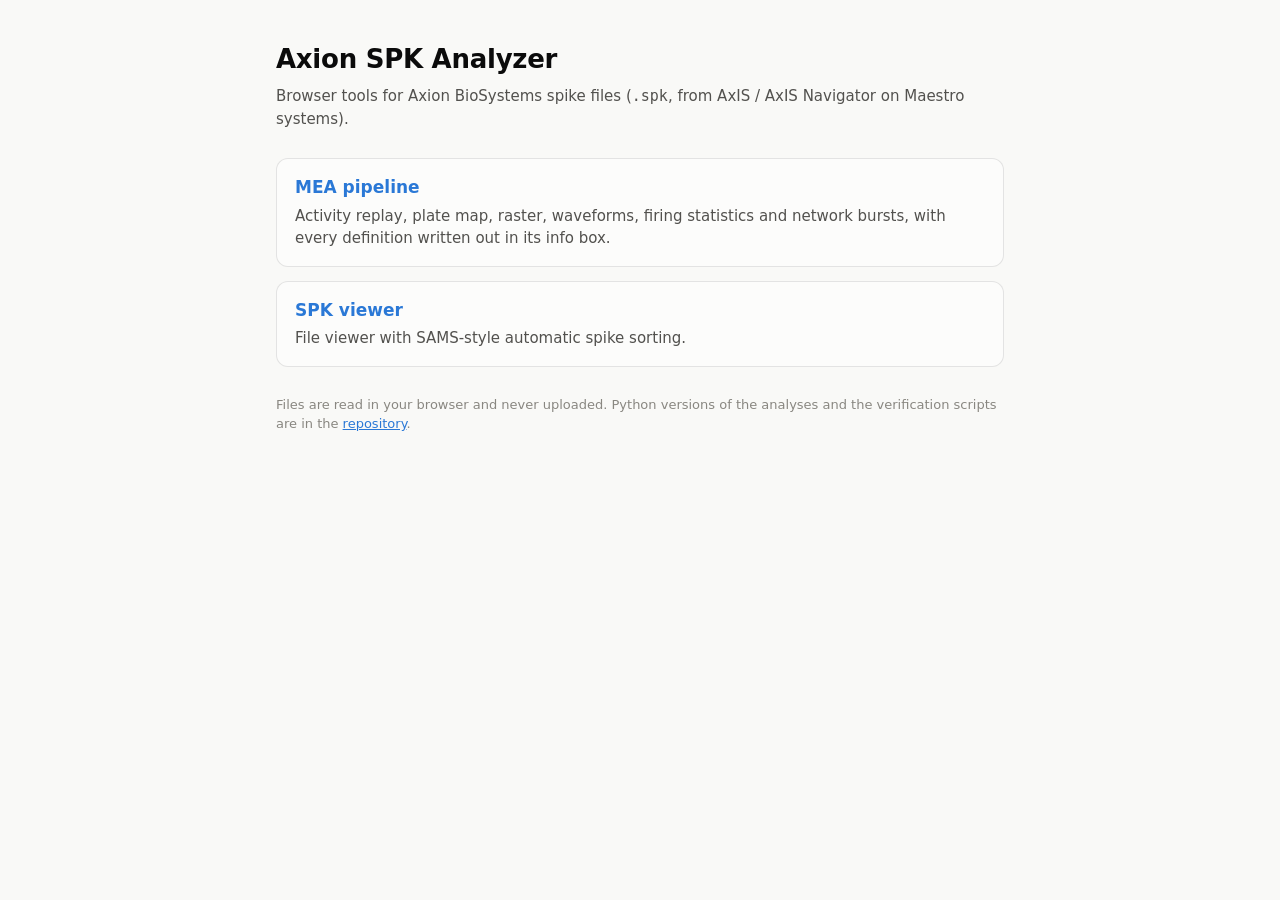
==== index.html @ 6fc708de "First commit with code" ====
<!doctype html>
<html lang="en">
<head>
<meta charset="utf-8">
<meta name="viewport" content="width=device-width, initial-scale=1">
<title>Axion SPK Analyzer</title>
<link rel="stylesheet" href="css/style.css">
</head>
<body class="page-home">
<main>
  <h1>Axion SPK Analyzer</h1>
  <p class="lead">Browser tools for Axion BioSystems spike files (<code>.spk</code>, from AxIS / AxIS Navigator on Maestro systems).</p>
  <div class="apps">
    <a class="app" href="mea_pipeline.html">
      <h2>MEA pipeline</h2>
      <p>Activity replay, plate map, raster, waveforms, firing statistics and network bursts, with every definition written out in its info box.</p>
    </a>
    <a class="app" href="spk_viewer.html">
      <h2>SPK viewer</h2>
      <p>File viewer with SAMS-style automatic spike sorting.</p>
    </a>
  </div>
  <p class="note">Files are read in your browser and never uploaded. Python versions of the analyses and the verification scripts are in the <a href="https://github.com/cnr-ibf-pa/axion-spk-analyzer">repository</a>.</p>
</main>
</body>
</html>
---- css/style.css ----
/* Axion SPK Analyzer: styles shared by index.html, mea_pipeline.html and spk_viewer.html.
   Colour tokens and the rules common to the pages come first. Each page's own rules follow in its
   section, limited to that page by the class on its <body> (page-mea, page-viewer, page-home).
   :where() adds no specificity, so every rule weighs the same as it did inside its page. */

/* ---- Colour tokens: light, dark by system preference, dark chosen with the Theme button ---- */
:root {
  color-scheme: light;
  --page: #f9f9f7; --surface: #fcfcfb; --ink: #0b0b0b; --ink-2: #52514e; --muted: #898781; --grid: #e1e0d9;
  --axis: #c3c2b7; --border: rgba(11,11,11,0.10); --accent: #2a78d6; --accent-wash: rgba(42,120,214,0.10); --empty: #f0efec; --critical: #d03b3b;
  --mean: #008300; --font: system-ui, -apple-system, "Segoe UI", sans-serif;
  --nb1: #0072b2; --nb2: #d48a00; --nb3: #b5589a;
  --seq-0: #cde2fb; --seq-1: #9ec5f4; --seq-2: #6da7ec; --seq-3: #3987e5; --seq-4: #256abf; --seq-5: #184f95;
  --seq-6: #0d366b;
  --cat-1: #2a78d6; --cat-2: #eb6834; --cat-3: #1baf7a; --cat-4: #eda100; --cat-5: #e87ba4; --cat-6: #008300;
  --cat-7: #6250d6; --cat-8: #e34948;
}
@media (prefers-color-scheme: dark) {
  :root:not([data-theme="light"]) {
    color-scheme: dark;
    --page: #0d0d0d; --surface: #1a1a19; --ink: #f0efec; --ink-2: #c3c2b7; --muted: #898781; --grid: #2c2c2a;
    --axis: #383835; --border: rgba(255,255,255,0.10); --accent: #3987e5; --accent-wash: rgba(57,135,229,0.16); --empty: #262624;
    --nb1: #56b4e9; --nb2: #e69f00; --nb3: #d982bd;
    --seq-0: #0d366b; --seq-1: #104281; --seq-2: #184f95; --seq-3: #256abf; --seq-4: #3987e5; --seq-5: #6da7ec;
    --seq-6: #b7d3f6;
    --cat-1: #3987e5; --cat-2: #d95926; --cat-3: #199e70; --cat-4: #c98500; --cat-5: #d55181; --cat-6: #008300;
    --cat-7: #9085e9; --cat-8: #e66767;
  }
}
:root[data-theme="dark"] {
  color-scheme: dark;
  --page: #0d0d0d; --surface: #1a1a19; --ink: #f0efec; --ink-2: #c3c2b7; --muted: #898781; --grid: #2c2c2a;
  --axis: #383835; --border: rgba(255,255,255,0.10); --accent: #3987e5; --accent-wash: rgba(57,135,229,0.16); --empty: #262624;
  --nb1: #56b4e9; --nb2: #e69f00; --nb3: #d982bd;
  --seq-0: #0d366b; --seq-1: #104281; --seq-2: #184f95; --seq-3: #256abf; --seq-4: #3987e5; --seq-5: #6da7ec;
  --seq-6: #b7d3f6;
  --cat-1: #3987e5; --cat-2: #d95926; --cat-3: #199e70; --cat-4: #c98500; --cat-5: #d55181; --cat-6: #008300;
  --cat-7: #9085e9; --cat-8: #e66767;
}

/* ---- Shared by the MEA pipeline and the SPK viewer ---- */
* { box-sizing: border-box; }
html, body { margin: 0; }
body { background: var(--page); color: var(--ink); font: 14px/1.45 var(--font); }
header h1 { font-size: 16px; margin: 0; font-weight: 600; }
header .file { color: var(--ink-2); overflow-wrap: anywhere; }
header .spacer { flex: 1; }
button, .btn { font: inherit; color: var(--ink); background: var(--surface); border: 1px solid var(--border); border-radius: 8px; padding: 6px 12px; cursor: pointer; }
button:hover, .btn:hover { background: var(--accent-wash); }
select { font: inherit; color: var(--ink); background: var(--surface); border: 1px solid var(--border); border-radius: 8px; padding: 5px 8px; margin-left: 4px; }
main { padding: 16px 20px 40px; max-width: 1600px; margin: 0 auto; }
#drop { border: 2px dashed var(--axis); border-radius: 14px; padding: 64px 20px; text-align: center; color: var(--ink-2); background: var(--surface); }
#drop.over { border-color: var(--accent); background: var(--accent-wash); }
#drop h2 { color: var(--ink); font-size: 20px; margin: 0 0 8px; }
#drop p { margin: 6px 0; }
.err { color: var(--critical); white-space: pre-wrap; }
.err:not(:empty) { margin-bottom: 12px; padding: 10px 14px; border: 1px solid var(--critical); border-radius: 10px; background: var(--surface); }
.tile .k { color: var(--muted); font-size: 12px; }
.tile .v { font-size: 22px; font-weight: 600; margin-top: 2px; overflow-wrap: anywhere; line-height: 1.2; }
.toolbar .grow { flex: 1; }
canvas { display: block; width: 100%; }
.overlay { position: absolute; inset: 0; width: 100%; height: 100%; pointer-events: none; }
.tbox:focus { outline: 2px solid var(--accent); outline-offset: -1px; }
button:disabled { opacity: .45; cursor: default; background: var(--surface); }
.kv h4 { margin: 0 0 6px; font-size: 13px; color: var(--ink-2); }
table { border-collapse: collapse; width: 100%; font-size: 13px; }

/* ---- MEA pipeline (mea_pipeline.html) ---- */
:where(.page-mea) header { display: flex; align-items: center; gap: 12px 16px; padding: 14px 20px; border-bottom: 1px solid var(--border); background: var(--surface); flex-wrap: wrap; }
:where(.page-mea) button:focus-visible, :where(.page-mea) .btn:focus-within, :where(.page-mea) select:focus-visible { outline: 2px solid var(--accent); outline-offset: 1px; }
:where(.page-mea) input[type=file] { position: absolute; width: 1px; height: 1px; opacity: 0; pointer-events: none; }
:where(.page-mea) .tiles { display: grid; grid-template-columns: repeat(auto-fit, minmax(160px, 1fr)); gap: 12px; margin-bottom: 16px; }
:where(.page-mea) .tile { background: var(--surface); border: 1px solid var(--border); border-radius: 12px; padding: 12px 14px; min-width: 0; }
:where(.page-mea) .tile .s { color: var(--ink-2); font-size: 12px; overflow-wrap: anywhere; }
:where(.page-mea) .card { background: var(--surface); border: 1px solid var(--border); border-radius: 12px; padding: 14px 16px; min-width: 0; margin-bottom: 16px; }
:where(.page-mea) .card h3 { margin: 0; font-size: 15px; font-weight: 600; }
:where(.page-mea) .sub { color: var(--muted); font-size: 12px; margin: 2px 0 10px; }
:where(.page-mea) .toolbar { display: flex; gap: 8px 12px; align-items: center; flex-wrap: wrap; color: var(--ink-2); font-size: 13px; }
:where(.page-mea) #plate { cursor: pointer; touch-action: manipulation; }
:where(.page-mea) #rate { height: 72px; }
:where(.page-mea) .tlwrap { position: relative; margin-top: 8px; }
:where(.page-mea) #tl { height: 64px; cursor: pointer; touch-action: none; }
:where(.page-mea) .clock { font-variant-numeric: tabular-nums; color: var(--ink); font-weight: 600; }
:where(.page-mea) #raster { cursor: crosshair; }
:where(.page-mea) #rWrap { position: relative; touch-action: none; margin-top: 6px; }
:where(.page-mea) #rBrush { position: absolute; top: 0; bottom: 30px; background: var(--accent-wash); border-left: 1px solid var(--accent); border-right: 1px solid var(--accent); display: none; pointer-events: none; }
:where(.page-mea) .tbox { width: 86px; font: inherit; font-variant-numeric: tabular-nums; color: var(--ink); background: var(--page); border: 1px solid var(--border); border-radius: 8px; padding: 4px 8px; margin: 0 2px; }
:where(.page-mea) .tbox[aria-invalid="true"] { border-color: var(--critical); }
:where(.page-mea) #wfMain { height: 340px; }
:where(.page-mea) .wfgrid { display: grid; grid-template-columns: minmax(0, 3fr) minmax(0, 2fr); gap: 20px; margin-top: 8px; }
@media (max-width: 900px) { :where(.page-mea) .wfgrid { grid-template-columns: minmax(0, 1fr); } }
:where(.page-mea) #wfGrid { cursor: pointer; }
:where(.page-mea) .wfstats { display: grid; grid-template-columns: repeat(auto-fit, minmax(230px, 1fr)); gap: 6px 18px; margin-top: 10px; font-size: 13px; }
:where(.page-mea) .wfstats div { display: flex; flex-direction: column; }
:where(.page-mea) .wfstats span { color: var(--muted); font-size: 12px; }
:where(.page-mea) .wfstats b { font-weight: 500; color: var(--ink); font-variant-numeric: tabular-nums; }
:where(.page-mea) .wfgrid h4 { margin: 0 0 8px; font-size: 13px; font-weight: 600; color: var(--ink-2); }
:where(.page-mea) .ib { display: inline-flex; align-items: center; justify-content: center; width: 17px; height: 17px; padding: 0; margin-left: 2px; border-radius: 50%; font: italic 600 11px/1 Georgia, serif; color: var(--accent); background: var(--surface); border: 1px solid var(--accent); vertical-align: 1px; }
:where(.page-mea) .ib:hover { background: var(--accent-wash); }
:where(.page-mea) dialog#infoDlg { max-width: min(680px, calc(100vw - 32px)); border: 1px solid var(--border); border-radius: 14px; padding: 18px 22px; background: var(--surface); color: var(--ink); box-shadow: 0 12px 40px rgba(0,0,0,.25); }
:where(.page-mea) dialog#infoDlg::backdrop { background: rgba(0,0,0,.35); }
:where(.page-mea) dialog#infoDlg h3 { margin: 0 32px 8px 0; font-size: 16px; }
:where(.page-mea) dialog#infoDlg p { margin: 8px 0; color: var(--ink-2); line-height: 1.55; }
:where(.page-mea) dialog#infoDlg math[display="block"] { display: block math; margin: 14px 0; padding: 8px 4px; font-size: 1.45em; color: var(--ink); overflow-x: auto; overflow-y: hidden; max-width: 100%; }
:where(.page-mea) #infoClose { position: absolute; top: 12px; right: 12px; }
:where(.page-mea) .fsgrid { display: grid; grid-template-columns: repeat(3, minmax(0, 1fr)); gap: 16px; margin-top: 8px; }
@media (max-width: 1100px) { :where(.page-mea) .fsgrid { grid-template-columns: minmax(0, 1fr); } }
:where(.page-mea) .fsgrid h4, :where(.page-mea) .fsblock h4 { margin: 0 0 6px; font-size: 13px; font-weight: 600; color: var(--ink-2); }
:where(.page-mea) .fsgrid canvas { height: 220px; }
:where(.page-mea) .fsparams { display: flex; flex-wrap: wrap; gap: 8px 16px; align-items: center; font-size: 13px; color: var(--ink-2); margin: 6px 0 10px; }
:where(.page-mea) .fsparams input { width: 64px; font: inherit; color: var(--ink); background: var(--page); border: 1px solid var(--border); border-radius: 8px; padding: 4px 8px; margin-left: 6px; }
:where(.page-mea) .fsblock { margin-top: 18px; }
:where(.page-mea) .nbparams { display: grid; grid-template-columns: repeat(auto-fit, minmax(260px, 1fr)); gap: 10px; margin: 8px 0 4px; font-size: 13px; color: var(--ink-2); }
:where(.page-mea) .nbparams fieldset { border: 1px solid var(--grid); border-radius: 10px; padding: 6px 12px 10px; margin: 0; display: flex; flex-wrap: wrap; gap: 6px 14px; align-items: center; min-width: 0; }
:where(.page-mea) .nbparams legend { padding: 0 4px; color: var(--ink); font-weight: 600; display: inline-flex; align-items: center; gap: 6px; }
:where(.page-mea) .nbparams input { width: 60px; font: inherit; color: var(--ink); background: var(--page); border: 1px solid var(--border); border-radius: 8px; padding: 3px 6px; margin-left: 6px; }
:where(.page-mea) .nbparams button:not(.ib) { padding: 3px 8px; }
:where(.page-mea) .nbgrid { display: grid; grid-template-columns: minmax(0, 3fr) minmax(0, 2fr); gap: 20px; margin-top: 14px; }
@media (max-width: 900px) { :where(.page-mea) .nbgrid { grid-template-columns: minmax(0, 1fr); } }
:where(.page-mea) .nbgrid h4 { margin: 0 0 6px; font-size: 13px; font-weight: 600; color: var(--ink-2); }
:where(.page-mea) #nbHist { height: 220px; }
:where(.page-mea) #nbTl { cursor: pointer; }
:where(.page-mea) .tscroll { max-height: 440px; overflow: auto; border: 1px solid var(--grid); border-radius: 8px; }
:where(.page-mea) table.st { border-collapse: collapse; width: 100%; font-size: 12.5px; }
:where(.page-mea) table.st th, :where(.page-mea) table.st td { padding: 5px 8px; border-bottom: 1px solid var(--grid); text-align: left; white-space: nowrap; }
:where(.page-mea) table.st th { position: sticky; top: 0; background: var(--surface); color: var(--ink-2); font-weight: 600; cursor: pointer; z-index: 1; }
:where(.page-mea) table.st .n { text-align: right; font-variant-numeric: tabular-nums; }
:where(.page-mea) table.st tbody tr[data-c] { cursor: pointer; }
:where(.page-mea) table.st tbody tr[data-c]:hover { background: var(--accent-wash); }
:where(.page-mea) table.st tr.sel { background: var(--accent-wash); box-shadow: inset 3px 0 0 var(--accent); }
:where(.page-mea) table.st tr.inactive td { color: var(--muted); }
:where(.page-mea) table.st tr.grp td { border-top: 2px solid var(--axis); }
:where(.page-mea) .legend { display: flex; align-items: center; gap: 8px 14px; color: var(--ink-2); font-size: 12px; margin-top: 10px; flex-wrap: wrap; }
:where(.page-mea) .legend > span { display: inline-flex; align-items: center; gap: 6px; }
:where(.page-mea) .ramp { width: 160px; height: 10px; border-radius: 5px; display: inline-block; }
:where(.page-mea) .sw { display: inline-block; width: 12px; height: 12px; border-radius: 3px; border: 1px solid var(--border); flex: none; }
:where(.page-mea) .selbar { display: flex; flex-wrap: wrap; gap: 4px 16px; align-items: baseline; padding: 10px 14px; margin-top: 12px; border-radius: 10px; background: var(--accent-wash); font-size: 13px; color: var(--ink-2); }
:where(.page-mea) .selbar b { color: var(--ink); font-size: 14px; }
:where(.page-mea) #tip { position: fixed; pointer-events: none; background: var(--surface); color: var(--ink); border: 1px solid var(--border); box-shadow: 0 4px 16px rgba(0,0,0,.12); border-radius: 8px; padding: 6px 10px; font-size: 12px; display: none; z-index: 10; max-width: 320px; }
:where(.page-mea) details.card > summary { cursor: pointer; font-weight: 600; }
:where(.page-mea) .kv { display: grid; grid-template-columns: repeat(auto-fit, minmax(320px, 1fr)); gap: 16px; margin-top: 10px; }
:where(.page-mea) td { text-align: left; padding: 4px 8px; border-bottom: 1px solid var(--grid); vertical-align: top; overflow-wrap: anywhere; }
:where(.page-mea) .kv td:first-child { color: var(--ink-2); width: 42%; }
@media (max-width: 600px) { :where(.page-mea) .tile .v { font-size: 19px; } }

/* ---- SPK viewer (spk_viewer.html) ---- */
:where(.page-viewer) header { display: flex; align-items: center; gap: 16px; padding: 14px 20px; border-bottom: 1px solid var(--border); background: var(--surface); flex-wrap: wrap; }
:where(.page-viewer) input[type=file] { display: none; }
:where(.page-viewer) .urlform { display: flex; gap: 6px; flex: 1 1 320px; max-width: 520px; }
:where(.page-viewer) .urlform input { flex: 1; min-width: 0; font: inherit; color: var(--ink); background: var(--page); border: 1px solid var(--border); border-radius: 8px; padding: 6px 10px; }
:where(.page-viewer) .urlform input:focus { outline: 2px solid var(--accent); outline-offset: -1px; }
:where(.page-viewer) .tiles { display: grid; grid-template-columns: repeat(auto-fit, minmax(150px, 1fr)); gap: 12px; margin-bottom: 16px; }
:where(.page-viewer) .tile { background: var(--surface); border: 1px solid var(--border); border-radius: 12px; padding: 12px 14px; }
:where(.page-viewer) .tile .s { color: var(--ink-2); font-size: 12px; }
:where(.page-viewer) .card { background: var(--surface); border: 1px solid var(--border); border-radius: 12px; padding: 14px 16px; min-width: 0; }
:where(.page-viewer) .card h3 { margin: 0 0 2px; font-size: 14px; font-weight: 600; }
:where(.page-viewer) .card .sub { color: var(--muted); font-size: 12px; margin-bottom: 8px; }
:where(.page-viewer) .row { display: grid; gap: 16px; margin-bottom: 16px; }
:where(.page-viewer) .r1 { grid-template-columns: minmax(320px, 5fr) minmax(0, 7fr); }
:where(.page-viewer) .r2 { grid-template-columns: repeat(2, minmax(0, 1fr)); }
@media (max-width: 980px) { :where(.page-viewer) .r1, :where(.page-viewer) .r2 { grid-template-columns: minmax(0,1fr); } }
:where(.page-viewer) #plate { height: 360px; cursor: pointer; }
:where(.page-viewer) #raster { height: 520px; cursor: crosshair; }
:where(.page-viewer) .chart { height: 240px; }
:where(.page-viewer) .toolbar { display: flex; gap: 8px; align-items: center; flex-wrap: wrap; margin-bottom: 8px; color: var(--ink-2); font-size: 13px; }
:where(.page-viewer) .legend { display: flex; align-items: center; gap: 8px; color: var(--ink-2); font-size: 12px; margin-top: 8px; flex-wrap: wrap; }
:where(.page-viewer) .ramp { width: 140px; height: 10px; border-radius: 5px; }
:where(.page-viewer) .sw { display: inline-block; width: 12px; height: 12px; border-radius: 3px; vertical-align: -2px; border: 1px solid var(--border); }
:where(.page-viewer) #tip { position: fixed; pointer-events: none; background: var(--surface); color: var(--ink); border: 1px solid var(--border); box-shadow: 0 4px 16px rgba(0,0,0,.12); border-radius: 8px; padding: 6px 10px; font-size: 12px; display: none; z-index: 10; white-space: nowrap; }
:where(.page-viewer) #tip b { font-weight: 600; }
:where(.page-viewer) .wrap-rel { position: relative; }
:where(.page-viewer) .wgrid { display: grid; grid-template-columns: repeat(auto-fill, minmax(280px, 1fr)); gap: 12px; }
:where(.page-viewer) .wwell { border: 1px solid var(--border); border-radius: 10px; padding: 8px 10px 10px; min-width: 0; }
:where(.page-viewer) .wwell h4 { margin: 0 0 6px; font-size: 13px; font-weight: 600; display: flex; justify-content: space-between; gap: 8px; }
:where(.page-viewer) .wwell h4 span { color: var(--muted); font-weight: 400; font-size: 12px; }
:where(.page-viewer) .wwell canvas { cursor: pointer; }
:where(.page-viewer) .replay { margin-bottom: 16px; padding-bottom: 8px; }
:where(.page-viewer) #timeline { height: 64px; cursor: pointer; touch-action: none; }
:where(.page-viewer) .clock { font-variant-numeric: tabular-nums; color: var(--ink); font-weight: 600; min-width: 150px; }
:where(.page-viewer) #brush, :where(.page-viewer) #sbBrush, :where(.page-viewer) #trBrush { position: absolute; top: 0; bottom: 0; background: var(--accent-wash); border-left: 1px solid var(--accent); border-right: 1px solid var(--accent); display: none; pointer-events: none; }
:where(.page-viewer) details { margin-bottom: 16px; }
:where(.page-viewer) details > summary { cursor: pointer; font-weight: 600; padding: 4px 0; }
:where(.page-viewer) th, :where(.page-viewer) td { text-align: left; padding: 5px 8px; border-bottom: 1px solid var(--grid); }
:where(.page-viewer) th { color: var(--ink-2); font-weight: 600; cursor: pointer; user-select: none; position: sticky; top: 0; background: var(--surface); }
:where(.page-viewer) td.n, :where(.page-viewer) th.n { text-align: right; font-variant-numeric: tabular-nums; }
:where(.page-viewer) tbody tr { cursor: pointer; }
:where(.page-viewer) tbody tr:hover { background: var(--accent-wash); }
:where(.page-viewer) tbody tr.sel { background: var(--accent-wash); box-shadow: inset 3px 0 0 var(--accent); }
:where(.page-viewer) .scroll { max-height: 420px; overflow: auto; }
:where(.page-viewer) .kv { display: grid; grid-template-columns: repeat(auto-fit, minmax(340px, 1fr)); gap: 16px; }
:where(.page-viewer) .kv td:first-child { color: var(--ink-2); width: 45%; }
:where(.page-viewer) .selname { font-weight: 600; color: var(--ink); }
:where(.page-viewer) .sortgrid { display: grid; grid-template-columns: repeat(auto-fit, minmax(360px, 1fr)); gap: 16px; }
:where(.page-viewer) .sortgrid h4 { margin: 0 0 6px; font-size: 13px; font-weight: 600; display: flex; align-items: center; justify-content: space-between; gap: 8px; }
:where(.page-viewer) #sortPca, :where(.page-viewer) #sortTpl, :where(.page-viewer) #sortPca3 { height: 300px; }
:where(.page-viewer) #sortPca3 { cursor: grab; touch-action: none; }
:where(.page-viewer) #trace { height: 240px; cursor: crosshair; touch-action: none; }
:where(.page-viewer) .sbgrid { display: grid; grid-template-columns: minmax(0, 2fr) minmax(300px, 1fr); gap: 16px; }
@media (max-width: 980px) { :where(.page-viewer) .sbgrid { grid-template-columns: minmax(0, 1fr); } }
:where(.page-viewer) #sbScatter { height: 320px; cursor: crosshair; touch-action: none; }
:where(.page-viewer) #sbWave { height: 320px; }
:where(.page-viewer) #sbLegend label { display: inline-flex; align-items: center; gap: 5px; cursor: pointer; }
:where(.page-viewer) #sbLegend input { margin: 0; accent-color: var(--accent); }
:where(.page-viewer) .tbox { width: 92px; font: inherit; font-variant-numeric: tabular-nums; color: var(--ink); background: var(--page); border: 1px solid var(--border); border-radius: 8px; padding: 4px 8px; margin: 0 2px; }
:where(.page-viewer) .tbox[aria-invalid="true"] { border-color: var(--critical); outline-color: var(--critical); }
:where(.page-viewer) #sbInfo { color: var(--ink-2); font-size: 13px; margin-top: 8px; min-height: 1.4em; }
:where(.page-viewer) #sortPca3.grabbing { cursor: grabbing; }
:where(.page-viewer) #sortPca { cursor: crosshair; }
:where(.page-viewer) .sortparams { margin: 6px 0 4px; }
:where(.page-viewer) .sortparams summary { font-weight: 400; color: var(--ink-2); font-size: 13px; }
:where(.page-viewer) .pgrid { display: flex; flex-wrap: wrap; gap: 8px 18px; align-items: center; padding: 8px 0 2px; font-size: 13px; color: var(--ink-2); }
:where(.page-viewer) .pgrid input { width: 72px; font: inherit; color: var(--ink); background: var(--page); border: 1px solid var(--border); border-radius: 8px; padding: 4px 8px; margin-left: 6px; }
:where(.page-viewer) #unitTable tr.unsorted td { color: var(--muted); }
:where(.page-viewer) #unitTable td { white-space: nowrap; }
:where(.page-viewer) #unitTable input { margin: 0; accent-color: var(--accent); }
:where(.page-viewer) #sortSub { color: var(--ink-2); font-size: 13px; margin: 6px 0 12px; }
:where(.page-viewer) #sortStatus { color: var(--muted); font-size: 12px; }
@media (max-width: 600px) { :where(.page-viewer) #raster { height: 420px; } }

/* ---- Landing page (index.html) ---- */
body:where(.page-home) { background: var(--page); color: var(--ink); font: 15px/1.5 var(--font); }
:where(.page-home) main { max-width: 760px; margin: 0 auto; padding: 40px 16px 56px; }
:where(.page-home) h1 { font-size: 26px; margin: 0 0 6px; letter-spacing: -0.01em; }
:where(.page-home) .lead { color: var(--ink-2); margin: 0 0 28px; }
:where(.page-home) .apps { display: grid; gap: 14px; }
:where(.page-home) a.app { display: block; text-decoration: none; color: inherit; background: var(--surface); border: 1px solid var(--border); border-radius: 12px; padding: 16px 18px; }
:where(.page-home) a.app:hover { background: var(--accent-wash); border-color: var(--accent); }
:where(.page-home) a.app:focus-visible { outline: 2px solid var(--accent); outline-offset: 2px; }
:where(.page-home) a.app h2 { font-size: 17px; margin: 0 0 4px; color: var(--accent); }
:where(.page-home) a.app p { margin: 0; color: var(--ink-2); }
:where(.page-home) .note { margin-top: 28px; color: var(--muted); font-size: 13px; }
:where(.page-home) .note a { color: var(--accent); }

/* ---- Narrow screens, shared (kept last, as in the pages) ---- */
@media (max-width: 600px) { :where(.page-mea, .page-viewer) main { padding: 12px 16px 32px; } }
@media (max-width: 600px) { :where(.page-mea, .page-viewer) header { padding: 12px 16px; } }
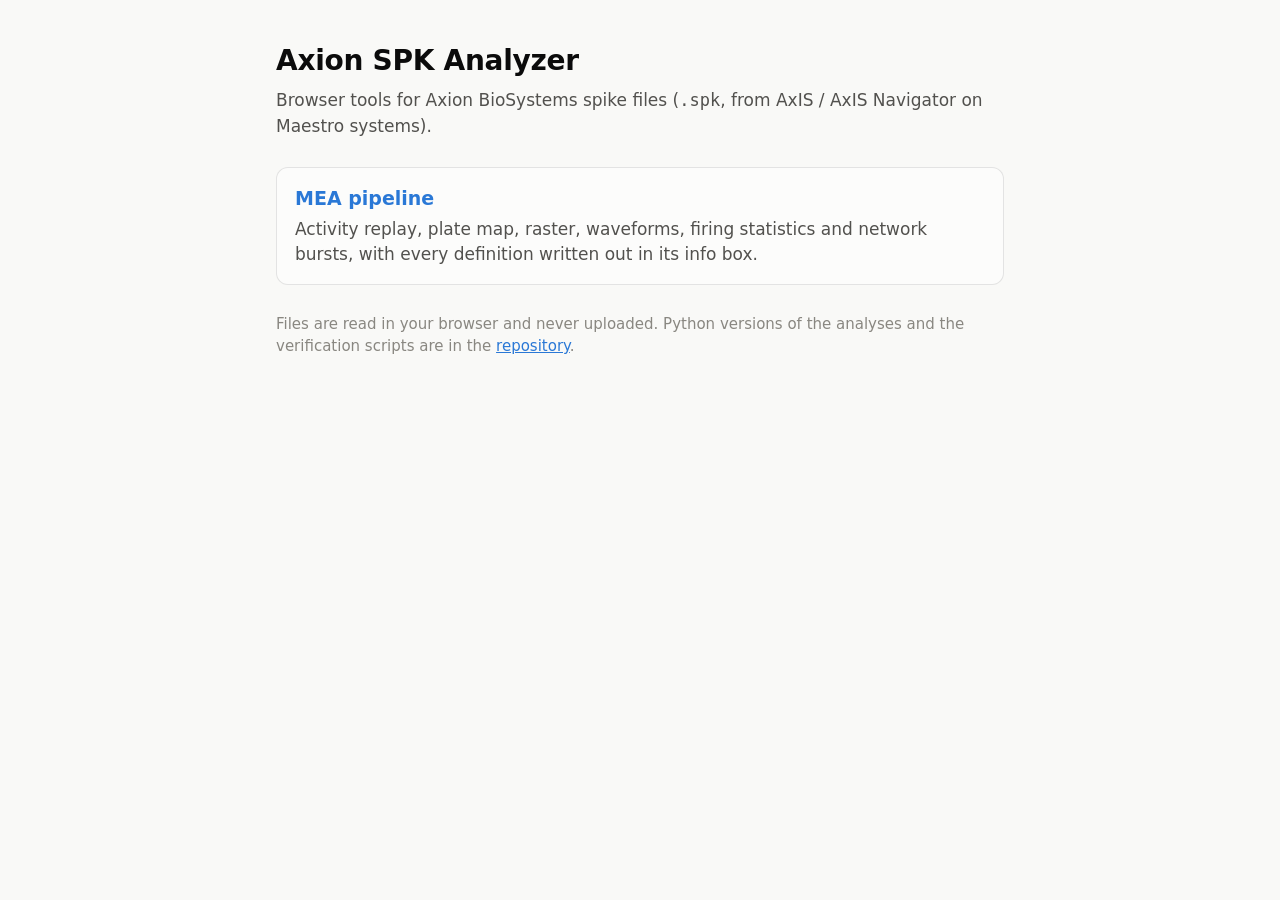
==== commit 97bb96cf: "Added spider plots" ====
--- a/index.html
+++ b/index.html
@@ -15,10 +15,6 @@
       <h2>MEA pipeline</h2>
       <p>Activity replay, plate map, raster, waveforms, firing statistics and network bursts, with every definition written out in its info box.</p>
     </a>
-    <a class="app" href="spk_viewer.html">
-      <h2>SPK viewer</h2>
-      <p>File viewer with SAMS-style automatic spike sorting.</p>
-    </a>
   </div>
   <p class="note">Files are read in your browser and never uploaded. Python versions of the analyses and the verification scripts are in the <a href="https://github.com/cnr-ibf-pa/axion-spk-analyzer">repository</a>.</p>
 </main>
--- a/css/style.css
+++ b/css/style.css
@@ -1,13 +1,14 @@
-/* Axion SPK Analyzer: styles shared by index.html, mea_pipeline.html and spk_viewer.html.
+/* Axion SPK Analyzer: styles shared by index.html and mea_pipeline.html.
    Colour tokens and the rules common to the pages come first. Each page's own rules follow in its
-   section, limited to that page by the class on its <body> (page-mea, page-viewer, page-home).
+   section, limited to that page by the class on its <body> (page-mea, page-home).
    :where() adds no specificity, so every rule weighs the same as it did inside its page. */
 
 /* ---- Colour tokens: light, dark by system preference, dark chosen with the Theme button ---- */
 :root {
   color-scheme: light;
   --page: #f9f9f7; --surface: #fcfcfb; --ink: #0b0b0b; --ink-2: #52514e; --muted: #898781; --grid: #e1e0d9;
-  --axis: #c3c2b7; --border: rgba(11,11,11,0.10); --accent: #2a78d6; --accent-wash: rgba(42,120,214,0.10); --empty: #f0efec; --critical: #d03b3b;
+  --axis: #c3c2b7; --border: rgba(11,11,11,0.10); --accent: #2a78d6; --accent-wash: rgba(42,120,214,0.10); --empty: #f0efec; --critical: #d03b3b; --warning: #a35f00; --warning-wash: rgba(237,161,0,0.12);
+  --meas-n: #0f6e6e; --meas-r: #7445b0; --meas-d: #9a5a00; /* spider labels: count, rate, median duration */
   --mean: #008300; --font: system-ui, -apple-system, "Segoe UI", sans-serif;
   --nb1: #0072b2; --nb2: #d48a00; --nb3: #b5589a;
   --seq-0: #cde2fb; --seq-1: #9ec5f4; --seq-2: #6da7ec; --seq-3: #3987e5; --seq-4: #256abf; --seq-5: #184f95;
@@ -19,7 +20,7 @@
   :root:not([data-theme="light"]) {
     color-scheme: dark;
     --page: #0d0d0d; --surface: #1a1a19; --ink: #f0efec; --ink-2: #c3c2b7; --muted: #898781; --grid: #2c2c2a;
-    --axis: #383835; --border: rgba(255,255,255,0.10); --accent: #3987e5; --accent-wash: rgba(57,135,229,0.16); --empty: #262624;
+    --axis: #383835; --border: rgba(255,255,255,0.10); --accent: #3987e5; --accent-wash: rgba(57,135,229,0.16); --empty: #262624; --warning: #f0b44a; --warning-wash: rgba(240,180,74,0.12); --meas-n: #5cc8c8; --meas-r: #b9a2ec; --meas-d: #f0b44a;
     --nb1: #56b4e9; --nb2: #e69f00; --nb3: #d982bd;
     --seq-0: #0d366b; --seq-1: #104281; --seq-2: #184f95; --seq-3: #256abf; --seq-4: #3987e5; --seq-5: #6da7ec;
     --seq-6: #b7d3f6;
@@ -30,7 +31,7 @@
 :root[data-theme="dark"] {
   color-scheme: dark;
   --page: #0d0d0d; --surface: #1a1a19; --ink: #f0efec; --ink-2: #c3c2b7; --muted: #898781; --grid: #2c2c2a;
-  --axis: #383835; --border: rgba(255,255,255,0.10); --accent: #3987e5; --accent-wash: rgba(57,135,229,0.16); --empty: #262624;
+  --axis: #383835; --border: rgba(255,255,255,0.10); --accent: #3987e5; --accent-wash: rgba(57,135,229,0.16); --empty: #262624; --warning: #f0b44a; --warning-wash: rgba(240,180,74,0.12); --meas-n: #5cc8c8; --meas-r: #b9a2ec; --meas-d: #f0b44a;
   --nb1: #56b4e9; --nb2: #e69f00; --nb3: #d982bd;
   --seq-0: #0d366b; --seq-1: #104281; --seq-2: #184f95; --seq-3: #256abf; --seq-4: #3987e5; --seq-5: #6da7ec;
   --seq-6: #b7d3f6;
@@ -38,11 +39,11 @@
   --cat-7: #9085e9; --cat-8: #e66767;
 }
 
-/* ---- Shared by the MEA pipeline and the SPK viewer ---- */
+/* ---- Shared rules ---- */
 * { box-sizing: border-box; }
 html, body { margin: 0; }
-body { background: var(--page); color: var(--ink); font: 14px/1.45 var(--font); }
-header h1 { font-size: 16px; margin: 0; font-weight: 600; }
+body { background: var(--page); color: var(--ink); font: 16px/1.45 var(--font); }
+header h1 { font-size: 18px; margin: 0; font-weight: 600; }
 header .file { color: var(--ink-2); overflow-wrap: anywhere; }
 header .spacer { flex: 1; }
 button, .btn { font: inherit; color: var(--ink); background: var(--surface); border: 1px solid var(--border); border-radius: 8px; padding: 6px 12px; cursor: pointer; }
@@ -51,19 +52,19 @@
 main { padding: 16px 20px 40px; max-width: 1600px; margin: 0 auto; }
 #drop { border: 2px dashed var(--axis); border-radius: 14px; padding: 64px 20px; text-align: center; color: var(--ink-2); background: var(--surface); }
 #drop.over { border-color: var(--accent); background: var(--accent-wash); }
-#drop h2 { color: var(--ink); font-size: 20px; margin: 0 0 8px; }
+#drop h2 { color: var(--ink); font-size: 22px; margin: 0 0 8px; }
 #drop p { margin: 6px 0; }
 .err { color: var(--critical); white-space: pre-wrap; }
 .err:not(:empty) { margin-bottom: 12px; padding: 10px 14px; border: 1px solid var(--critical); border-radius: 10px; background: var(--surface); }
-.tile .k { color: var(--muted); font-size: 12px; }
-.tile .v { font-size: 22px; font-weight: 600; margin-top: 2px; overflow-wrap: anywhere; line-height: 1.2; }
+.tile .k { color: var(--muted); font-size: 14px; }
+.tile .v { font-size: 24px; font-weight: 600; margin-top: 2px; overflow-wrap: anywhere; line-height: 1.2; }
 .toolbar .grow { flex: 1; }
 canvas { display: block; width: 100%; }
 .overlay { position: absolute; inset: 0; width: 100%; height: 100%; pointer-events: none; }
 .tbox:focus { outline: 2px solid var(--accent); outline-offset: -1px; }
 button:disabled { opacity: .45; cursor: default; background: var(--surface); }
-.kv h4 { margin: 0 0 6px; font-size: 13px; color: var(--ink-2); }
-table { border-collapse: collapse; width: 100%; font-size: 13px; }
+.kv h4 { margin: 0 0 6px; font-size: 15px; color: var(--ink-2); }
+table { border-collapse: collapse; width: 100%; font-size: 15px; }
 
 /* ---- MEA pipeline (mea_pipeline.html) ---- */
 :where(.page-mea) header { display: flex; align-items: center; gap: 12px 16px; padding: 14px 20px; border-bottom: 1px solid var(--border); background: var(--surface); flex-wrap: wrap; }
@@ -71,11 +72,18 @@
 :where(.page-mea) input[type=file] { position: absolute; width: 1px; height: 1px; opacity: 0; pointer-events: none; }
 :where(.page-mea) .tiles { display: grid; grid-template-columns: repeat(auto-fit, minmax(160px, 1fr)); gap: 12px; margin-bottom: 16px; }
 :where(.page-mea) .tile { background: var(--surface); border: 1px solid var(--border); border-radius: 12px; padding: 12px 14px; min-width: 0; }
-:where(.page-mea) .tile .s { color: var(--ink-2); font-size: 12px; overflow-wrap: anywhere; }
+:where(.page-mea) .tile .s { color: var(--ink-2); font-size: 14px; overflow-wrap: anywhere; }
 :where(.page-mea) .card { background: var(--surface); border: 1px solid var(--border); border-radius: 12px; padding: 14px 16px; min-width: 0; margin-bottom: 16px; }
-:where(.page-mea) .card h3 { margin: 0; font-size: 15px; font-weight: 600; }
-:where(.page-mea) .sub { color: var(--muted); font-size: 12px; margin: 2px 0 10px; }
-:where(.page-mea) .toolbar { display: flex; gap: 8px 12px; align-items: center; flex-wrap: wrap; color: var(--ink-2); font-size: 13px; }
+:where(.page-mea) .card h3 { margin: 0; font-size: 17px; font-weight: 600; }
+:where(.page-mea) .sub { color: var(--muted); font-size: 14px; margin: 2px 0 10px; }
+:where(.page-mea) .coll { width: 26px; height: 26px; padding: 0; display: inline-flex; align-items: center; justify-content: center; border: 1px solid var(--border); border-radius: 6px; background: var(--surface); color: var(--ink-2); cursor: pointer; font-size: 15px; line-height: 1; }
+:where(.page-mea) .coll:hover { color: var(--ink); border-color: var(--axis); }
+:where(.page-mea) .coll svg { display: block; transition: transform .15s; }
+:where(.page-mea) .colltitle { cursor: pointer; user-select: none; }
+:where(.page-mea) .card.collapsed .coll svg { transform: rotate(-90deg); }
+:where(.page-mea) .card.collapsed > :not(.toolbar:first-child),
+:where(.page-mea) .card.collapsed > .toolbar:first-child > :not(h3):not(.coll) { display: none; } /* collapsed: only the arrow and the title */
+:where(.page-mea) .toolbar { display: flex; gap: 8px 12px; align-items: center; flex-wrap: wrap; color: var(--ink-2); font-size: 15px; }
 :where(.page-mea) #plate { cursor: pointer; touch-action: manipulation; }
 :where(.page-mea) #rate { height: 72px; }
 :where(.page-mea) .tlwrap { position: relative; margin-top: 8px; }
@@ -90,38 +98,38 @@
 :where(.page-mea) .wfgrid { display: grid; grid-template-columns: minmax(0, 3fr) minmax(0, 2fr); gap: 20px; margin-top: 8px; }
 @media (max-width: 900px) { :where(.page-mea) .wfgrid { grid-template-columns: minmax(0, 1fr); } }
 :where(.page-mea) #wfGrid { cursor: pointer; }
-:where(.page-mea) .wfstats { display: grid; grid-template-columns: repeat(auto-fit, minmax(230px, 1fr)); gap: 6px 18px; margin-top: 10px; font-size: 13px; }
+:where(.page-mea) .wfstats { display: grid; grid-template-columns: repeat(auto-fit, minmax(230px, 1fr)); gap: 6px 18px; margin-top: 10px; font-size: 15px; }
 :where(.page-mea) .wfstats div { display: flex; flex-direction: column; }
-:where(.page-mea) .wfstats span { color: var(--muted); font-size: 12px; }
+:where(.page-mea) .wfstats span { color: var(--muted); font-size: 14px; }
 :where(.page-mea) .wfstats b { font-weight: 500; color: var(--ink); font-variant-numeric: tabular-nums; }
-:where(.page-mea) .wfgrid h4 { margin: 0 0 8px; font-size: 13px; font-weight: 600; color: var(--ink-2); }
-:where(.page-mea) .ib { display: inline-flex; align-items: center; justify-content: center; width: 17px; height: 17px; padding: 0; margin-left: 2px; border-radius: 50%; font: italic 600 11px/1 Georgia, serif; color: var(--accent); background: var(--surface); border: 1px solid var(--accent); vertical-align: 1px; }
+:where(.page-mea) .wfgrid h4 { margin: 0 0 8px; font-size: 15px; font-weight: 600; color: var(--ink-2); }
+:where(.page-mea) .ib { display: inline-flex; align-items: center; justify-content: center; width: 17px; height: 17px; padding: 0; margin-left: 2px; border-radius: 50%; font: italic 600 13px/1 Georgia, serif; color: var(--accent); background: var(--surface); border: 1px solid var(--accent); vertical-align: 1px; }
 :where(.page-mea) .ib:hover { background: var(--accent-wash); }
 :where(.page-mea) dialog#infoDlg { max-width: min(680px, calc(100vw - 32px)); border: 1px solid var(--border); border-radius: 14px; padding: 18px 22px; background: var(--surface); color: var(--ink); box-shadow: 0 12px 40px rgba(0,0,0,.25); }
 :where(.page-mea) dialog#infoDlg::backdrop { background: rgba(0,0,0,.35); }
-:where(.page-mea) dialog#infoDlg h3 { margin: 0 32px 8px 0; font-size: 16px; }
+:where(.page-mea) dialog#infoDlg h3 { margin: 0 32px 8px 0; font-size: 18px; }
 :where(.page-mea) dialog#infoDlg p { margin: 8px 0; color: var(--ink-2); line-height: 1.55; }
 :where(.page-mea) dialog#infoDlg math[display="block"] { display: block math; margin: 14px 0; padding: 8px 4px; font-size: 1.45em; color: var(--ink); overflow-x: auto; overflow-y: hidden; max-width: 100%; }
 :where(.page-mea) #infoClose { position: absolute; top: 12px; right: 12px; }
 :where(.page-mea) .fsgrid { display: grid; grid-template-columns: repeat(3, minmax(0, 1fr)); gap: 16px; margin-top: 8px; }
 @media (max-width: 1100px) { :where(.page-mea) .fsgrid { grid-template-columns: minmax(0, 1fr); } }
-:where(.page-mea) .fsgrid h4, :where(.page-mea) .fsblock h4 { margin: 0 0 6px; font-size: 13px; font-weight: 600; color: var(--ink-2); }
+:where(.page-mea) .fsgrid h4, :where(.page-mea) .fsblock h4 { margin: 0 0 6px; font-size: 15px; font-weight: 600; color: var(--ink-2); }
 :where(.page-mea) .fsgrid canvas { height: 220px; }
-:where(.page-mea) .fsparams { display: flex; flex-wrap: wrap; gap: 8px 16px; align-items: center; font-size: 13px; color: var(--ink-2); margin: 6px 0 10px; }
+:where(.page-mea) .fsparams { display: flex; flex-wrap: wrap; gap: 8px 16px; align-items: center; font-size: 15px; color: var(--ink-2); margin: 6px 0 10px; }
 :where(.page-mea) .fsparams input { width: 64px; font: inherit; color: var(--ink); background: var(--page); border: 1px solid var(--border); border-radius: 8px; padding: 4px 8px; margin-left: 6px; }
 :where(.page-mea) .fsblock { margin-top: 18px; }
-:where(.page-mea) .nbparams { display: grid; grid-template-columns: repeat(auto-fit, minmax(260px, 1fr)); gap: 10px; margin: 8px 0 4px; font-size: 13px; color: var(--ink-2); }
+:where(.page-mea) .nbparams { display: grid; grid-template-columns: repeat(auto-fit, minmax(260px, 1fr)); gap: 10px; margin: 8px 0 4px; font-size: 15px; color: var(--ink-2); }
 :where(.page-mea) .nbparams fieldset { border: 1px solid var(--grid); border-radius: 10px; padding: 6px 12px 10px; margin: 0; display: flex; flex-wrap: wrap; gap: 6px 14px; align-items: center; min-width: 0; }
 :where(.page-mea) .nbparams legend { padding: 0 4px; color: var(--ink); font-weight: 600; display: inline-flex; align-items: center; gap: 6px; }
 :where(.page-mea) .nbparams input { width: 60px; font: inherit; color: var(--ink); background: var(--page); border: 1px solid var(--border); border-radius: 8px; padding: 3px 6px; margin-left: 6px; }
 :where(.page-mea) .nbparams button:not(.ib) { padding: 3px 8px; }
 :where(.page-mea) .nbgrid { display: grid; grid-template-columns: minmax(0, 3fr) minmax(0, 2fr); gap: 20px; margin-top: 14px; }
 @media (max-width: 900px) { :where(.page-mea) .nbgrid { grid-template-columns: minmax(0, 1fr); } }
-:where(.page-mea) .nbgrid h4 { margin: 0 0 6px; font-size: 13px; font-weight: 600; color: var(--ink-2); }
+:where(.page-mea) .nbgrid h4 { margin: 0 0 6px; font-size: 15px; font-weight: 600; color: var(--ink-2); }
 :where(.page-mea) #nbHist { height: 220px; }
 :where(.page-mea) #nbTl { cursor: pointer; }
 :where(.page-mea) .tscroll { max-height: 440px; overflow: auto; border: 1px solid var(--grid); border-radius: 8px; }
-:where(.page-mea) table.st { border-collapse: collapse; width: 100%; font-size: 12.5px; }
+:where(.page-mea) table.st { border-collapse: collapse; width: 100%; font-size: 14.5px; }
 :where(.page-mea) table.st th, :where(.page-mea) table.st td { padding: 5px 8px; border-bottom: 1px solid var(--grid); text-align: left; white-space: nowrap; }
 :where(.page-mea) table.st th { position: sticky; top: 0; background: var(--surface); color: var(--ink-2); font-weight: 600; cursor: pointer; z-index: 1; }
 :where(.page-mea) table.st .n { text-align: right; font-variant-numeric: tabular-nums; }
@@ -130,107 +138,78 @@
 :where(.page-mea) table.st tr.sel { background: var(--accent-wash); box-shadow: inset 3px 0 0 var(--accent); }
 :where(.page-mea) table.st tr.inactive td { color: var(--muted); }
 :where(.page-mea) table.st tr.grp td { border-top: 2px solid var(--axis); }
-:where(.page-mea) .legend { display: flex; align-items: center; gap: 8px 14px; color: var(--ink-2); font-size: 12px; margin-top: 10px; flex-wrap: wrap; }
+:where(.page-mea) .legend { display: flex; align-items: center; gap: 8px 14px; color: var(--ink-2); font-size: 14px; margin-top: 10px; flex-wrap: wrap; }
 :where(.page-mea) .legend > span { display: inline-flex; align-items: center; gap: 6px; }
 :where(.page-mea) .ramp { width: 160px; height: 10px; border-radius: 5px; display: inline-block; }
 :where(.page-mea) .sw { display: inline-block; width: 12px; height: 12px; border-radius: 3px; border: 1px solid var(--border); flex: none; }
-:where(.page-mea) .selbar { display: flex; flex-wrap: wrap; gap: 4px 16px; align-items: baseline; padding: 10px 14px; margin-top: 12px; border-radius: 10px; background: var(--accent-wash); font-size: 13px; color: var(--ink-2); }
-:where(.page-mea) .selbar b { color: var(--ink); font-size: 14px; }
-:where(.page-mea) #tip { position: fixed; pointer-events: none; background: var(--surface); color: var(--ink); border: 1px solid var(--border); box-shadow: 0 4px 16px rgba(0,0,0,.12); border-radius: 8px; padding: 6px 10px; font-size: 12px; display: none; z-index: 10; max-width: 320px; }
+:where(.page-mea) .selbar { display: flex; flex-wrap: wrap; gap: 4px 16px; align-items: baseline; padding: 10px 14px; margin-top: 12px; border-radius: 10px; background: var(--accent-wash); font-size: 15px; color: var(--ink-2); }
+:where(.page-mea) .selbar b { color: var(--ink); font-size: 16px; }
+:where(.page-mea) #tip { position: fixed; pointer-events: none; background: var(--surface); color: var(--ink); border: 1px solid var(--border); box-shadow: 0 4px 16px rgba(0,0,0,.12); border-radius: 8px; padding: 6px 10px; font-size: 14px; display: none; z-index: 40; max-width: 320px; }
 :where(.page-mea) details.card > summary { cursor: pointer; font-weight: 600; }
 :where(.page-mea) .kv { display: grid; grid-template-columns: repeat(auto-fit, minmax(320px, 1fr)); gap: 16px; margin-top: 10px; }
 :where(.page-mea) td { text-align: left; padding: 4px 8px; border-bottom: 1px solid var(--grid); vertical-align: top; overflow-wrap: anywhere; }
 :where(.page-mea) .kv td:first-child { color: var(--ink-2); width: 42%; }
-@media (max-width: 600px) { :where(.page-mea) .tile .v { font-size: 19px; } }
-
-/* ---- SPK viewer (spk_viewer.html) ---- */
-:where(.page-viewer) header { display: flex; align-items: center; gap: 16px; padding: 14px 20px; border-bottom: 1px solid var(--border); background: var(--surface); flex-wrap: wrap; }
-:where(.page-viewer) input[type=file] { display: none; }
-:where(.page-viewer) .urlform { display: flex; gap: 6px; flex: 1 1 320px; max-width: 520px; }
-:where(.page-viewer) .urlform input { flex: 1; min-width: 0; font: inherit; color: var(--ink); background: var(--page); border: 1px solid var(--border); border-radius: 8px; padding: 6px 10px; }
-:where(.page-viewer) .urlform input:focus { outline: 2px solid var(--accent); outline-offset: -1px; }
-:where(.page-viewer) .tiles { display: grid; grid-template-columns: repeat(auto-fit, minmax(150px, 1fr)); gap: 12px; margin-bottom: 16px; }
-:where(.page-viewer) .tile { background: var(--surface); border: 1px solid var(--border); border-radius: 12px; padding: 12px 14px; }
-:where(.page-viewer) .tile .s { color: var(--ink-2); font-size: 12px; }
-:where(.page-viewer) .card { background: var(--surface); border: 1px solid var(--border); border-radius: 12px; padding: 14px 16px; min-width: 0; }
-:where(.page-viewer) .card h3 { margin: 0 0 2px; font-size: 14px; font-weight: 600; }
-:where(.page-viewer) .card .sub { color: var(--muted); font-size: 12px; margin-bottom: 8px; }
-:where(.page-viewer) .row { display: grid; gap: 16px; margin-bottom: 16px; }
-:where(.page-viewer) .r1 { grid-template-columns: minmax(320px, 5fr) minmax(0, 7fr); }
-:where(.page-viewer) .r2 { grid-template-columns: repeat(2, minmax(0, 1fr)); }
-@media (max-width: 980px) { :where(.page-viewer) .r1, :where(.page-viewer) .r2 { grid-template-columns: minmax(0,1fr); } }
-:where(.page-viewer) #plate { height: 360px; cursor: pointer; }
-:where(.page-viewer) #raster { height: 520px; cursor: crosshair; }
-:where(.page-viewer) .chart { height: 240px; }
-:where(.page-viewer) .toolbar { display: flex; gap: 8px; align-items: center; flex-wrap: wrap; margin-bottom: 8px; color: var(--ink-2); font-size: 13px; }
-:where(.page-viewer) .legend { display: flex; align-items: center; gap: 8px; color: var(--ink-2); font-size: 12px; margin-top: 8px; flex-wrap: wrap; }
-:where(.page-viewer) .ramp { width: 140px; height: 10px; border-radius: 5px; }
-:where(.page-viewer) .sw { display: inline-block; width: 12px; height: 12px; border-radius: 3px; vertical-align: -2px; border: 1px solid var(--border); }
-:where(.page-viewer) #tip { position: fixed; pointer-events: none; background: var(--surface); color: var(--ink); border: 1px solid var(--border); box-shadow: 0 4px 16px rgba(0,0,0,.12); border-radius: 8px; padding: 6px 10px; font-size: 12px; display: none; z-index: 10; white-space: nowrap; }
-:where(.page-viewer) #tip b { font-weight: 600; }
-:where(.page-viewer) .wrap-rel { position: relative; }
-:where(.page-viewer) .wgrid { display: grid; grid-template-columns: repeat(auto-fill, minmax(280px, 1fr)); gap: 12px; }
-:where(.page-viewer) .wwell { border: 1px solid var(--border); border-radius: 10px; padding: 8px 10px 10px; min-width: 0; }
-:where(.page-viewer) .wwell h4 { margin: 0 0 6px; font-size: 13px; font-weight: 600; display: flex; justify-content: space-between; gap: 8px; }
-:where(.page-viewer) .wwell h4 span { color: var(--muted); font-weight: 400; font-size: 12px; }
-:where(.page-viewer) .wwell canvas { cursor: pointer; }
-:where(.page-viewer) .replay { margin-bottom: 16px; padding-bottom: 8px; }
-:where(.page-viewer) #timeline { height: 64px; cursor: pointer; touch-action: none; }
-:where(.page-viewer) .clock { font-variant-numeric: tabular-nums; color: var(--ink); font-weight: 600; min-width: 150px; }
-:where(.page-viewer) #brush, :where(.page-viewer) #sbBrush, :where(.page-viewer) #trBrush { position: absolute; top: 0; bottom: 0; background: var(--accent-wash); border-left: 1px solid var(--accent); border-right: 1px solid var(--accent); display: none; pointer-events: none; }
-:where(.page-viewer) details { margin-bottom: 16px; }
-:where(.page-viewer) details > summary { cursor: pointer; font-weight: 600; padding: 4px 0; }
-:where(.page-viewer) th, :where(.page-viewer) td { text-align: left; padding: 5px 8px; border-bottom: 1px solid var(--grid); }
-:where(.page-viewer) th { color: var(--ink-2); font-weight: 600; cursor: pointer; user-select: none; position: sticky; top: 0; background: var(--surface); }
-:where(.page-viewer) td.n, :where(.page-viewer) th.n { text-align: right; font-variant-numeric: tabular-nums; }
-:where(.page-viewer) tbody tr { cursor: pointer; }
-:where(.page-viewer) tbody tr:hover { background: var(--accent-wash); }
-:where(.page-viewer) tbody tr.sel { background: var(--accent-wash); box-shadow: inset 3px 0 0 var(--accent); }
-:where(.page-viewer) .scroll { max-height: 420px; overflow: auto; }
-:where(.page-viewer) .kv { display: grid; grid-template-columns: repeat(auto-fit, minmax(340px, 1fr)); gap: 16px; }
-:where(.page-viewer) .kv td:first-child { color: var(--ink-2); width: 45%; }
-:where(.page-viewer) .selname { font-weight: 600; color: var(--ink); }
-:where(.page-viewer) .sortgrid { display: grid; grid-template-columns: repeat(auto-fit, minmax(360px, 1fr)); gap: 16px; }
-:where(.page-viewer) .sortgrid h4 { margin: 0 0 6px; font-size: 13px; font-weight: 600; display: flex; align-items: center; justify-content: space-between; gap: 8px; }
-:where(.page-viewer) #sortPca, :where(.page-viewer) #sortTpl, :where(.page-viewer) #sortPca3 { height: 300px; }
-:where(.page-viewer) #sortPca3 { cursor: grab; touch-action: none; }
-:where(.page-viewer) #trace { height: 240px; cursor: crosshair; touch-action: none; }
-:where(.page-viewer) .sbgrid { display: grid; grid-template-columns: minmax(0, 2fr) minmax(300px, 1fr); gap: 16px; }
-@media (max-width: 980px) { :where(.page-viewer) .sbgrid { grid-template-columns: minmax(0, 1fr); } }
-:where(.page-viewer) #sbScatter { height: 320px; cursor: crosshair; touch-action: none; }
-:where(.page-viewer) #sbWave { height: 320px; }
-:where(.page-viewer) #sbLegend label { display: inline-flex; align-items: center; gap: 5px; cursor: pointer; }
-:where(.page-viewer) #sbLegend input { margin: 0; accent-color: var(--accent); }
-:where(.page-viewer) .tbox { width: 92px; font: inherit; font-variant-numeric: tabular-nums; color: var(--ink); background: var(--page); border: 1px solid var(--border); border-radius: 8px; padding: 4px 8px; margin: 0 2px; }
-:where(.page-viewer) .tbox[aria-invalid="true"] { border-color: var(--critical); outline-color: var(--critical); }
-:where(.page-viewer) #sbInfo { color: var(--ink-2); font-size: 13px; margin-top: 8px; min-height: 1.4em; }
-:where(.page-viewer) #sortPca3.grabbing { cursor: grabbing; }
-:where(.page-viewer) #sortPca { cursor: crosshair; }
-:where(.page-viewer) .sortparams { margin: 6px 0 4px; }
-:where(.page-viewer) .sortparams summary { font-weight: 400; color: var(--ink-2); font-size: 13px; }
-:where(.page-viewer) .pgrid { display: flex; flex-wrap: wrap; gap: 8px 18px; align-items: center; padding: 8px 0 2px; font-size: 13px; color: var(--ink-2); }
-:where(.page-viewer) .pgrid input { width: 72px; font: inherit; color: var(--ink); background: var(--page); border: 1px solid var(--border); border-radius: 8px; padding: 4px 8px; margin-left: 6px; }
-:where(.page-viewer) #unitTable tr.unsorted td { color: var(--muted); }
-:where(.page-viewer) #unitTable td { white-space: nowrap; }
-:where(.page-viewer) #unitTable input { margin: 0; accent-color: var(--accent); }
-:where(.page-viewer) #sortSub { color: var(--ink-2); font-size: 13px; margin: 6px 0 12px; }
-:where(.page-viewer) #sortStatus { color: var(--muted); font-size: 12px; }
-@media (max-width: 600px) { :where(.page-viewer) #raster { height: 420px; } }
+@media (max-width: 600px) { :where(.page-mea) .tile .v { font-size: 21px; } }
+
+/* ---- MEA pipeline: tabs and Multi-recording analysis ---- */
+:where(.page-mea) .topbar { position: sticky; top: 0; z-index: 30; background: var(--surface); } /* title, file name and tabs stay at the top while the page scrolls */
+:where(.page-mea) .apphead { position: sticky; top: var(--topbar-h, 110px); z-index: 20; background: var(--page); margin: -16px -20px 0; padding: 12px 20px 2px; } /* file name and summary tiles stay under the top bar */
+:where(.page-mea) .recrow { display: flex; align-items: center; gap: 8px; margin: 0 0 10px; min-width: 0; }
+:where(.page-mea) .recrow .grow { flex: 1; }
+:where(.page-mea) .recname { margin: 0; min-width: 0; font-size: 19px; font-weight: 600; white-space: nowrap; overflow: hidden; text-overflow: ellipsis; }
+:where(.page-mea) .pair { display: grid; grid-template-columns: var(--plate-w, 40%) minmax(0, 1fr); gap: 20px; align-items: start; margin-top: 10px; }
+:where(.page-mea) .subpanel { min-width: 0; }
+:where(.page-mea) .subpanel + .subpanel { border-left: 1px solid var(--grid); padding-left: 20px; }
+:where(.page-mea) .subpanel h3 { font-size: 16px; }
+@media (max-width: 1000px) { :where(.page-mea) .pair { grid-template-columns: minmax(0, 1fr); } :where(.page-mea) .subpanel + .subpanel { border-left: 0; padding-left: 0; border-top: 1px solid var(--grid); padding-top: 14px; } } /* narrow windows: one above the other */
+:where(.page-mea) .tabs { display: flex; gap: 2px; padding: 6px 20px 0; border-bottom: 1px solid var(--border); background: var(--surface); overflow-x: auto; }
+:where(.page-mea) .tab { display: flex; align-items: center; flex: none; border: 1px solid transparent; border-bottom: 0; border-radius: 8px 8px 0 0; margin-bottom: -1px; }
+:where(.page-mea) .tab.on { background: var(--page); border-color: var(--border); }
+:where(.page-mea) .tab button { border: 0; background: none; border-radius: 8px 8px 0 0; padding: 7px 12px; color: var(--ink-2); white-space: nowrap; max-width: 360px; overflow: hidden; text-overflow: ellipsis; }
+:where(.page-mea) .tab button:hover { background: var(--accent-wash); }
+:where(.page-mea) .tab.on button[role=tab] { color: var(--ink); font-weight: 600; }
+:where(.page-mea) .tab button.x { padding: 4px 9px 4px 3px; color: var(--muted); font-size: 18px; line-height: 1; }
+:where(.page-mea) .tab button.x:hover { color: var(--ink); }
+:where(.page-mea) .cmplist { display: grid; gap: 6px; }
+:where(.page-mea) .cmpwarn { display: flex; gap: 12px; align-items: flex-start; margin: 10px 0; padding: 10px 14px; border: 1px solid var(--warning); border-left-width: 4px; border-radius: 10px; background: var(--warning-wash); color: var(--ink); font-size: 15px; }
+:where(.page-mea) .cmpwarn[hidden] { display: none; }
+:where(.page-mea) .cmpwarn p { margin: 0 0 8px; }
+:where(.page-mea) .cmpwarn .wicon { color: var(--warning); font-size: 20px; line-height: 1.2; }
+:where(.page-mea) .cmpwarn .toolbar { color: var(--ink-2); }
+:where(.page-mea) .cmpwarn button.primary { background: var(--accent); border-color: var(--accent); color: #fff; font-weight: 600; }
+:where(.page-mea) .cmprow { display: flex; align-items: center; gap: 6px 12px; flex-wrap: wrap; padding: 6px 10px; border: 1px solid var(--grid); border-radius: 8px; font-size: 15px; }
+:where(.page-mea) .cmprow label { display: inline-flex; align-items: center; gap: 8px; cursor: pointer; }
+:where(.page-mea) .cmprow .nm { font-weight: 600; overflow-wrap: anywhere; }
+:where(.page-mea) .cmprow .meta { color: var(--muted); }
+:where(.page-mea) .cmprow .grow { flex: 1; }
+:where(.page-mea) .cmprow button { padding: 3px 10px; }
+:where(.page-mea) .cmpgrid h4 { margin: 0 0 6px; font-size: 15px; font-weight: 600; color: var(--ink-2); }
+:where(.page-mea) #cmpSpider { height: 500px; }
+:where(.page-mea) #cmpSpiderF { height: 500px; }
+:where(.page-mea) .spiders { display: grid; grid-template-columns: minmax(0, 1fr) minmax(0, 1fr); gap: 20px; }
+@media (max-width: 1000px) { :where(.page-mea) .spiders { grid-template-columns: minmax(0, 1fr); } }
+:where(.page-mea) #cmpTableF th { position: static; cursor: default; }
+:where(.page-mea) #cmpTable th { position: static; cursor: default; }
+:where(.page-mea) #cmpTable th.grp { text-align: center; border-bottom: 1px solid var(--grid); }
+:where(.page-mea) .cmpgrid { display: grid; grid-template-columns: minmax(0, 1fr); gap: 20px; margin-top: 14px; }
+:where(.page-mea) #cmpTable th.grp.m-n { color: var(--meas-n); } :where(.page-mea) #cmpTable th.grp.m-rate { color: var(--meas-r); } :where(.page-mea) #cmpTable th.grp.m-dur { color: var(--meas-d); }
+:where(.page-mea) #cmpTable .sw { vertical-align: -2px; margin-right: 4px; }
 
 /* ---- Landing page (index.html) ---- */
-body:where(.page-home) { background: var(--page); color: var(--ink); font: 15px/1.5 var(--font); }
+body:where(.page-home) { background: var(--page); color: var(--ink); font: 17px/1.5 var(--font); }
 :where(.page-home) main { max-width: 760px; margin: 0 auto; padding: 40px 16px 56px; }
-:where(.page-home) h1 { font-size: 26px; margin: 0 0 6px; letter-spacing: -0.01em; }
+:where(.page-home) h1 { font-size: 28px; margin: 0 0 6px; letter-spacing: -0.01em; }
 :where(.page-home) .lead { color: var(--ink-2); margin: 0 0 28px; }
 :where(.page-home) .apps { display: grid; gap: 14px; }
 :where(.page-home) a.app { display: block; text-decoration: none; color: inherit; background: var(--surface); border: 1px solid var(--border); border-radius: 12px; padding: 16px 18px; }
 :where(.page-home) a.app:hover { background: var(--accent-wash); border-color: var(--accent); }
 :where(.page-home) a.app:focus-visible { outline: 2px solid var(--accent); outline-offset: 2px; }
-:where(.page-home) a.app h2 { font-size: 17px; margin: 0 0 4px; color: var(--accent); }
+:where(.page-home) a.app h2 { font-size: 19px; margin: 0 0 4px; color: var(--accent); }
 :where(.page-home) a.app p { margin: 0; color: var(--ink-2); }
-:where(.page-home) .note { margin-top: 28px; color: var(--muted); font-size: 13px; }
+:where(.page-home) .note { margin-top: 28px; color: var(--muted); font-size: 15px; }
 :where(.page-home) .note a { color: var(--accent); }
 
 /* ---- Narrow screens, shared (kept last, as in the pages) ---- */
-@media (max-width: 600px) { :where(.page-mea, .page-viewer) main { padding: 12px 16px 32px; } }
-@media (max-width: 600px) { :where(.page-mea, .page-viewer) header { padding: 12px 16px; } }
+@media (max-width: 600px) { :where(.page-mea) main { padding: 12px 16px 32px; } }
+@media (max-width: 600px), (max-height: 500px) { :where(.page-mea) .apphead { position: static; margin: 0; padding: 0; } } /* too little room to keep the tiles fixed */
+@media (max-width: 600px) { :where(.page-mea) header { padding: 12px 16px; } }
